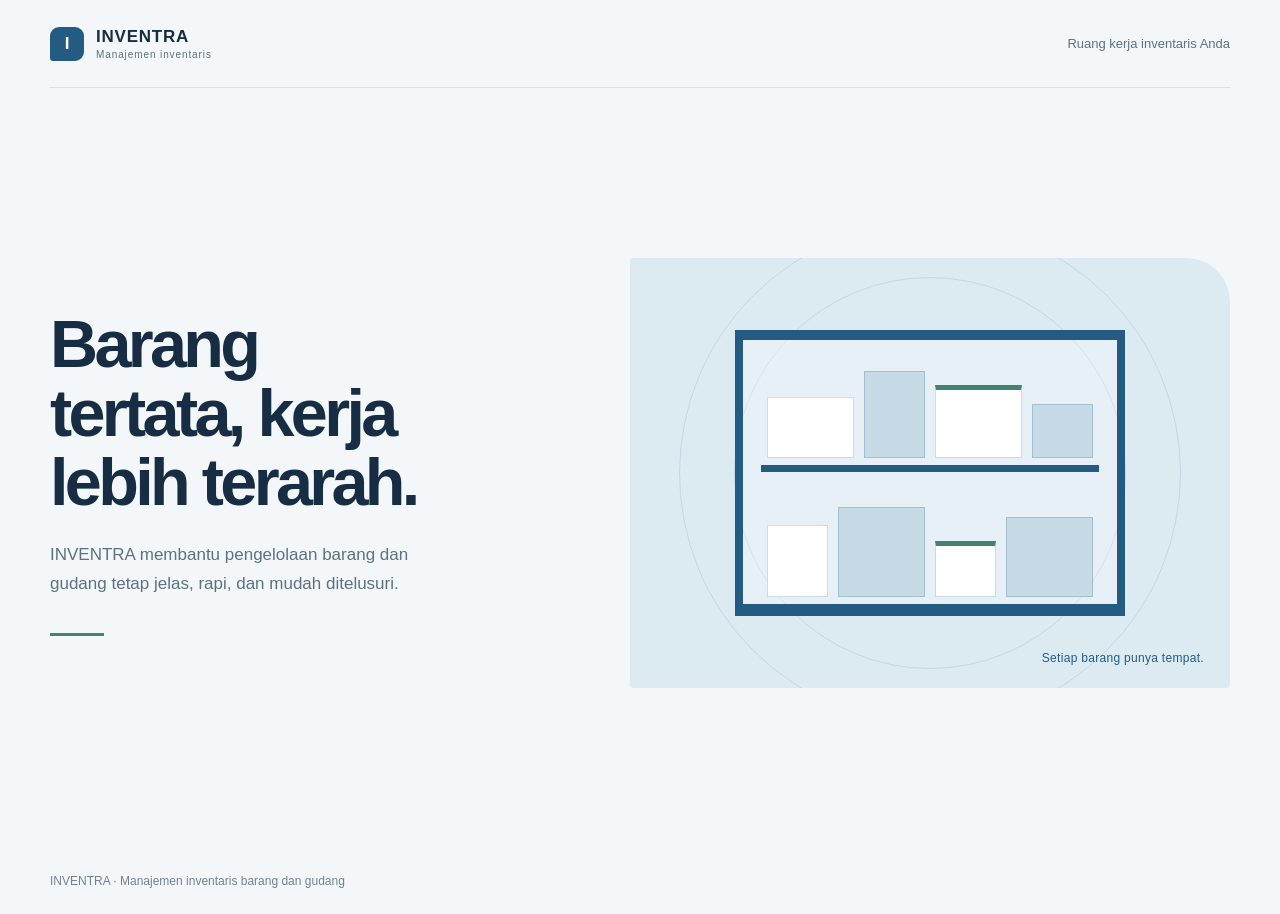
==== frontend/templates/index.html @ 929106e2 "refactor: rapikan struktur frontend dan backend" ====
<!doctype html>
<html lang="id">
<head>
  <meta charset="utf-8">
  <meta name="viewport" content="width=device-width, initial-scale=1">
  <meta name="theme-color" content="#f4f7f9">
  <title>INVENTRA — Inventaris yang tertata</title>
  <style>
    :root { color-scheme: light; --ink: #172d43; --blue: #235b83; --blue-soft: #dceaf2; --paper: #f4f7f9; --white: #fff; --line: #d7e1e7; --muted: #5e7181; --green: #43826e; font-family: "Avenir Next", Avenir, "Segoe UI", sans-serif; }
    * { box-sizing: border-box; }
    body { margin: 0; min-width: 320px; background: var(--paper); color: var(--ink); }
    .page { width: min(1180px, calc(100% - 64px)); margin: 0 auto; }
    header { height: 88px; display: flex; align-items: center; justify-content: space-between; border-bottom: 1px solid var(--line); }
    .brand { display: flex; align-items: center; gap: 12px; color: var(--ink); text-decoration: none; }
    .brand:focus-visible { outline: 3px solid var(--green); outline-offset: 5px; border-radius: 3px; }
    .brand-mark { width: 34px; height: 34px; display: grid; place-items: center; background: var(--blue); color: var(--white); border-radius: 9px 9px 9px 3px; font-size: 17px; font-weight: 700; }
    .brand-name { font-size: 17px; font-weight: 750; letter-spacing: .045em; }
    .brand-subtitle { display: block; color: var(--muted); font-size: 10px; letter-spacing: .09em; margin-top: 2px; }
    .header-note { color: var(--muted); font-size: 13px; }
    main { min-height: calc(100svh - 114px); display: grid; grid-template-columns: .9fr 1.1fr; align-items: center; gap: clamp(36px, 7vw, 92px); padding: 62px 0 78px; }
    .intro { max-width: 470px; }
    h1 { max-width: 11ch; margin: 0; font-size: clamp(42px, 5.2vw, 68px); line-height: 1.04; letter-spacing: -.055em; font-weight: 680; }
    .intro p { max-width: 42ch; margin: 24px 0 0; color: var(--muted); font-size: 17px; line-height: 1.7; }
    .rule { width: 54px; height: 3px; margin-top: 34px; background: var(--green); }
    .art { position: relative; min-height: 430px; display: grid; place-items: center; overflow: hidden; background: var(--blue-soft); border-radius: 3px 44px 3px 3px; }
    .art::before, .art::after { content: ""; position: absolute; border: 1px solid rgba(35, 91, 131, .13); border-radius: 50%; }
    .art::before { width: 390px; height: 390px; }
    .art::after { width: 500px; height: 500px; }
    .rack { position: relative; z-index: 1; width: min(76%, 390px); height: 286px; padding: 0 18px; border: 8px solid var(--blue); border-top-width: 10px; border-bottom-width: 12px; display: flex; flex-direction: column; justify-content: space-between; background: rgba(255,255,255,.28); }
    .shelf { position: relative; height: 50%; border-bottom: 7px solid var(--blue); display: flex; align-items: end; gap: 10px; padding: 0 6px 7px; }
    .shelf:last-child { border-bottom: 0; }
    .box { display: block; height: var(--h); flex: 1; background: var(--white); border: 1px solid rgba(35,91,131,.22); }
    .box:nth-child(2n) { background: #c6dbe6; }
    .box:nth-child(3n) { border-top: 5px solid var(--green); }
    .box.small { flex: .7; }
    .caption { position: absolute; z-index: 2; right: 26px; bottom: 23px; color: var(--blue); font-size: 12px; letter-spacing: .025em; }
    footer { padding: 0 0 26px; color: #718391; font-size: 12px; }
    @media (max-width: 740px) {
      .page { width: min(100% - 40px, 560px); } header { height: 72px; } .header-note { font-size: 12px; }
      main { min-height: 0; grid-template-columns: 1fr; gap: 38px; padding: 56px 0 48px; }
      h1 { max-width: 12ch; font-size: clamp(42px, 11vw, 58px); } .intro p { font-size: 16px; }
      .art { min-height: 330px; } .rack { height: 230px; } .art::before { width: 300px; height: 300px; } .art::after { width: 390px; height: 390px; }
    }
    @media (max-width: 400px) { .page { width: calc(100% - 32px); } .header-note { max-width: 116px; text-align: right; line-height: 1.35; } .art { min-height: 285px; } .rack { width: 82%; height: 205px; } }
    @media (prefers-reduced-motion: reduce) { *, *::before, *::after { scroll-behavior: auto !important; } }
  </style>
</head>
<body>
  <div class="page">
    <header>
        <a class="brand" href="/" aria-label="INVENTRA, halaman awal"><span class="brand-mark" aria-hidden="true">I</span><span><span class="brand-name">INVENTRA</span><span class="brand-subtitle">Manajemen inventaris</span></span></a>
      <span class="header-note">Ruang kerja inventaris Anda</span>
    </header>
    <main>
      <section class="intro" aria-labelledby="page-title"><h1 id="page-title">Barang tertata, kerja lebih terarah.</h1><p>INVENTRA membantu pengelolaan barang dan gudang tetap jelas, rapi, dan mudah ditelusuri.</p><div class="rule" aria-hidden="true"></div></section>
      <div class="art" role="img" aria-label="Ilustrasi rak gudang dengan kotak barang yang tersusun"><div class="rack" aria-hidden="true"><div class="shelf"><span class="box" style="--h:52%"></span><span class="box small" style="--h:74%"></span><span class="box" style="--h:62%"></span><span class="box small" style="--h:46%"></span></div><div class="shelf"><span class="box small" style="--h:58%"></span><span class="box" style="--h:72%"></span><span class="box small" style="--h:45%"></span><span class="box" style="--h:64%"></span></div></div><span class="caption">Setiap barang punya tempat.</span></div>
    </main>
    <footer>INVENTRA · Manajemen inventaris barang dan gudang</footer>
  </div>
</body>
</html>
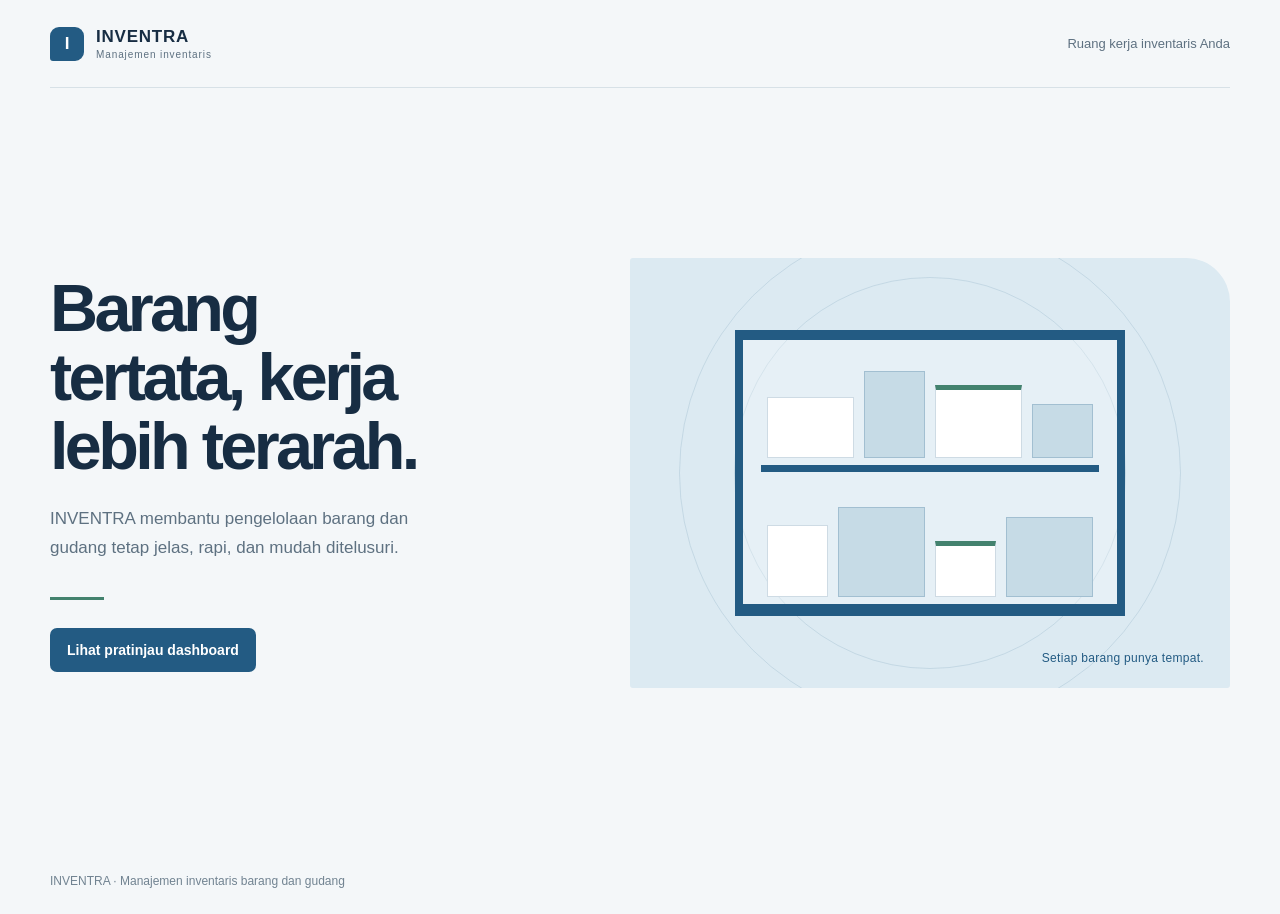
==== commit d93bbdd9: "feat: tambah dashboard frontend inventra" ====
--- a/frontend/templates/index.html
+++ b/frontend/templates/index.html
@@ -22,6 +22,9 @@
     h1 { max-width: 11ch; margin: 0; font-size: clamp(42px, 5.2vw, 68px); line-height: 1.04; letter-spacing: -.055em; font-weight: 680; }
     .intro p { max-width: 42ch; margin: 24px 0 0; color: var(--muted); font-size: 17px; line-height: 1.7; }
     .rule { width: 54px; height: 3px; margin-top: 34px; background: var(--green); }
+    .dashboard-link { display: inline-flex; align-items: center; min-height: 44px; margin-top: 28px; padding: 0 17px; border-radius: 7px; background: var(--blue); color: var(--white); font-size: 14px; font-weight: 650; text-decoration: none; }
+    .dashboard-link:hover { background: #1e4f73; }
+    .dashboard-link:focus-visible { outline: 3px solid var(--green); outline-offset: 3px; }
     .art { position: relative; min-height: 430px; display: grid; place-items: center; overflow: hidden; background: var(--blue-soft); border-radius: 3px 44px 3px 3px; }
     .art::before, .art::after { content: ""; position: absolute; border: 1px solid rgba(35, 91, 131, .13); border-radius: 50%; }
     .art::before { width: 390px; height: 390px; }
@@ -52,10 +55,10 @@
       <span class="header-note">Ruang kerja inventaris Anda</span>
     </header>
     <main>
-      <section class="intro" aria-labelledby="page-title"><h1 id="page-title">Barang tertata, kerja lebih terarah.</h1><p>INVENTRA membantu pengelolaan barang dan gudang tetap jelas, rapi, dan mudah ditelusuri.</p><div class="rule" aria-hidden="true"></div></section>
+      <section class="intro" aria-labelledby="page-title"><h1 id="page-title">Barang tertata, kerja lebih terarah.</h1><p>INVENTRA membantu pengelolaan barang dan gudang tetap jelas, rapi, dan mudah ditelusuri.</p><div class="rule" aria-hidden="true"></div><a class="dashboard-link" href="/dashboard">Lihat pratinjau dashboard</a></section>
       <div class="art" role="img" aria-label="Ilustrasi rak gudang dengan kotak barang yang tersusun"><div class="rack" aria-hidden="true"><div class="shelf"><span class="box" style="--h:52%"></span><span class="box small" style="--h:74%"></span><span class="box" style="--h:62%"></span><span class="box small" style="--h:46%"></span></div><div class="shelf"><span class="box small" style="--h:58%"></span><span class="box" style="--h:72%"></span><span class="box small" style="--h:45%"></span><span class="box" style="--h:64%"></span></div></div><span class="caption">Setiap barang punya tempat.</span></div>
     </main>
     <footer>INVENTRA · Manajemen inventaris barang dan gudang</footer>
   </div>
 </body>
-</html>+</html>
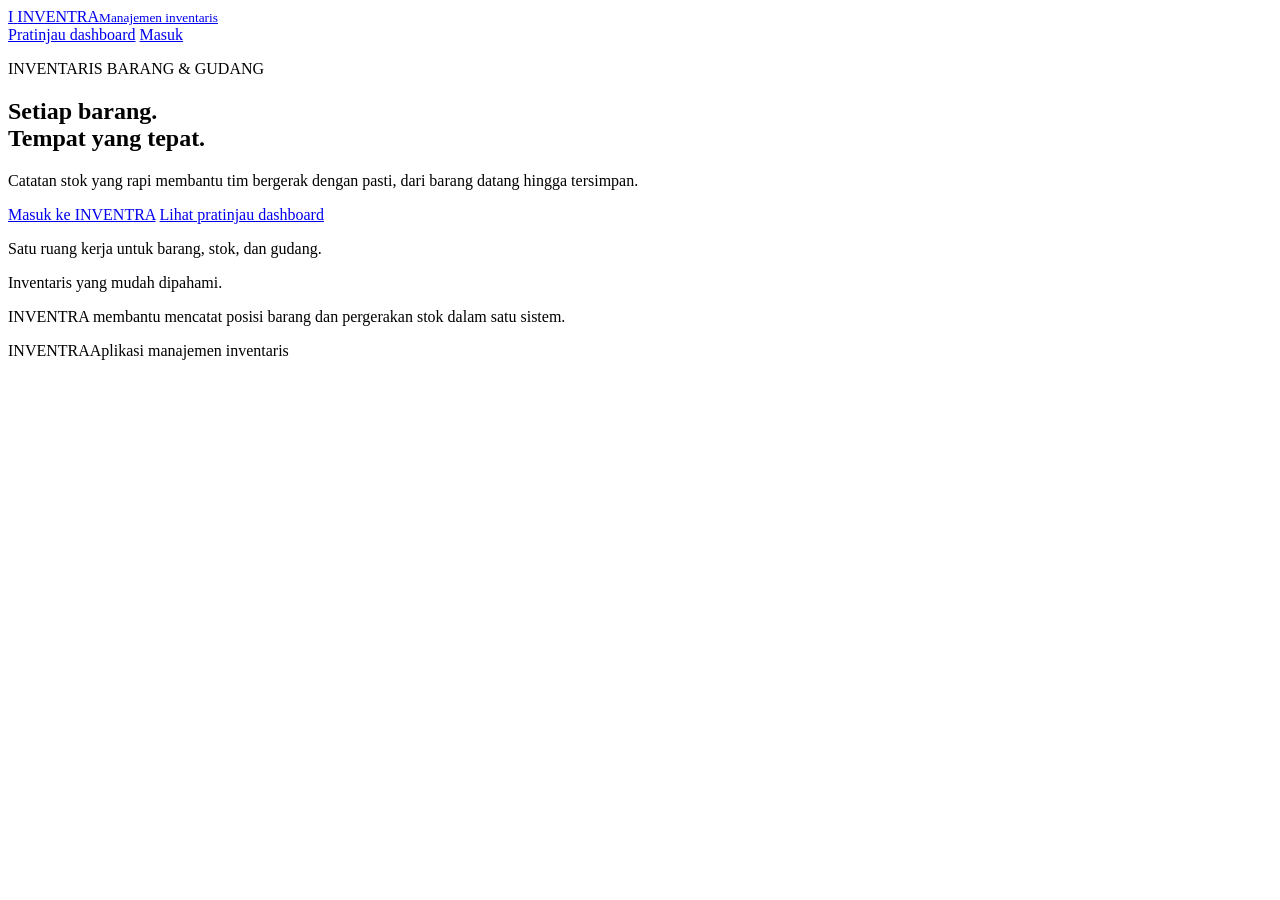
==== commit aac1a3f8: "refine: sempurnakan desain frontend inventra" ====
--- a/frontend/templates/index.html
+++ b/frontend/templates/index.html
@@ -3,62 +3,39 @@
 <head>
   <meta charset="utf-8">
   <meta name="viewport" content="width=device-width, initial-scale=1">
-  <meta name="theme-color" content="#f4f7f9">
-  <title>INVENTRA — Inventaris yang tertata</title>
-  <style>
-    :root { color-scheme: light; --ink: #172d43; --blue: #235b83; --blue-soft: #dceaf2; --paper: #f4f7f9; --white: #fff; --line: #d7e1e7; --muted: #5e7181; --green: #43826e; font-family: "Avenir Next", Avenir, "Segoe UI", sans-serif; }
-    * { box-sizing: border-box; }
-    body { margin: 0; min-width: 320px; background: var(--paper); color: var(--ink); }
-    .page { width: min(1180px, calc(100% - 64px)); margin: 0 auto; }
-    header { height: 88px; display: flex; align-items: center; justify-content: space-between; border-bottom: 1px solid var(--line); }
-    .brand { display: flex; align-items: center; gap: 12px; color: var(--ink); text-decoration: none; }
-    .brand:focus-visible { outline: 3px solid var(--green); outline-offset: 5px; border-radius: 3px; }
-    .brand-mark { width: 34px; height: 34px; display: grid; place-items: center; background: var(--blue); color: var(--white); border-radius: 9px 9px 9px 3px; font-size: 17px; font-weight: 700; }
-    .brand-name { font-size: 17px; font-weight: 750; letter-spacing: .045em; }
-    .brand-subtitle { display: block; color: var(--muted); font-size: 10px; letter-spacing: .09em; margin-top: 2px; }
-    .header-note { color: var(--muted); font-size: 13px; }
-    main { min-height: calc(100svh - 114px); display: grid; grid-template-columns: .9fr 1.1fr; align-items: center; gap: clamp(36px, 7vw, 92px); padding: 62px 0 78px; }
-    .intro { max-width: 470px; }
-    h1 { max-width: 11ch; margin: 0; font-size: clamp(42px, 5.2vw, 68px); line-height: 1.04; letter-spacing: -.055em; font-weight: 680; }
-    .intro p { max-width: 42ch; margin: 24px 0 0; color: var(--muted); font-size: 17px; line-height: 1.7; }
-    .rule { width: 54px; height: 3px; margin-top: 34px; background: var(--green); }
-    .dashboard-link { display: inline-flex; align-items: center; min-height: 44px; margin-top: 28px; padding: 0 17px; border-radius: 7px; background: var(--blue); color: var(--white); font-size: 14px; font-weight: 650; text-decoration: none; }
-    .dashboard-link:hover { background: #1e4f73; }
-    .dashboard-link:focus-visible { outline: 3px solid var(--green); outline-offset: 3px; }
-    .art { position: relative; min-height: 430px; display: grid; place-items: center; overflow: hidden; background: var(--blue-soft); border-radius: 3px 44px 3px 3px; }
-    .art::before, .art::after { content: ""; position: absolute; border: 1px solid rgba(35, 91, 131, .13); border-radius: 50%; }
-    .art::before { width: 390px; height: 390px; }
-    .art::after { width: 500px; height: 500px; }
-    .rack { position: relative; z-index: 1; width: min(76%, 390px); height: 286px; padding: 0 18px; border: 8px solid var(--blue); border-top-width: 10px; border-bottom-width: 12px; display: flex; flex-direction: column; justify-content: space-between; background: rgba(255,255,255,.28); }
-    .shelf { position: relative; height: 50%; border-bottom: 7px solid var(--blue); display: flex; align-items: end; gap: 10px; padding: 0 6px 7px; }
-    .shelf:last-child { border-bottom: 0; }
-    .box { display: block; height: var(--h); flex: 1; background: var(--white); border: 1px solid rgba(35,91,131,.22); }
-    .box:nth-child(2n) { background: #c6dbe6; }
-    .box:nth-child(3n) { border-top: 5px solid var(--green); }
-    .box.small { flex: .7; }
-    .caption { position: absolute; z-index: 2; right: 26px; bottom: 23px; color: var(--blue); font-size: 12px; letter-spacing: .025em; }
-    footer { padding: 0 0 26px; color: #718391; font-size: 12px; }
-    @media (max-width: 740px) {
-      .page { width: min(100% - 40px, 560px); } header { height: 72px; } .header-note { font-size: 12px; }
-      main { min-height: 0; grid-template-columns: 1fr; gap: 38px; padding: 56px 0 48px; }
-      h1 { max-width: 12ch; font-size: clamp(42px, 11vw, 58px); } .intro p { font-size: 16px; }
-      .art { min-height: 330px; } .rack { height: 230px; } .art::before { width: 300px; height: 300px; } .art::after { width: 390px; height: 390px; }
-    }
-    @media (max-width: 400px) { .page { width: calc(100% - 32px); } .header-note { max-width: 116px; text-align: right; line-height: 1.35; } .art { min-height: 285px; } .rack { width: 82%; height: 205px; } }
-    @media (prefers-reduced-motion: reduce) { *, *::before, *::after { scroll-behavior: auto !important; } }
-  </style>
+  <meta name="theme-color" content="#111820">
+  <title>INVENTRA — Inventaris dalam kendali</title>
+  <link rel="stylesheet" href="/static/css/app.css">
 </head>
-<body>
-  <div class="page">
-    <header>
-        <a class="brand" href="/" aria-label="INVENTRA, halaman awal"><span class="brand-mark" aria-hidden="true">I</span><span><span class="brand-name">INVENTRA</span><span class="brand-subtitle">Manajemen inventaris</span></span></a>
-      <span class="header-note">Ruang kerja inventaris Anda</span>
-    </header>
-    <main>
-      <section class="intro" aria-labelledby="page-title"><h1 id="page-title">Barang tertata, kerja lebih terarah.</h1><p>INVENTRA membantu pengelolaan barang dan gudang tetap jelas, rapi, dan mudah ditelusuri.</p><div class="rule" aria-hidden="true"></div><a class="dashboard-link" href="/dashboard">Lihat pratinjau dashboard</a></section>
-      <div class="art" role="img" aria-label="Ilustrasi rak gudang dengan kotak barang yang tersusun"><div class="rack" aria-hidden="true"><div class="shelf"><span class="box" style="--h:52%"></span><span class="box small" style="--h:74%"></span><span class="box" style="--h:62%"></span><span class="box small" style="--h:46%"></span></div><div class="shelf"><span class="box small" style="--h:58%"></span><span class="box" style="--h:72%"></span><span class="box small" style="--h:45%"></span><span class="box" style="--h:64%"></span></div></div><span class="caption">Setiap barang punya tempat.</span></div>
-    </main>
-    <footer>INVENTRA · Manajemen inventaris barang dan gudang</footer>
-  </div>
+<body class="landing-page">
+  <header class="landing-header">
+    <a class="brand brand-light" href="/" aria-label="INVENTRA, halaman awal">
+      <span class="brand-mark" aria-hidden="true">I</span>
+      <span class="brand-name">INVENTRA<small>Manajemen inventaris</small></span>
+    </a>
+    <nav class="landing-nav" aria-label="Navigasi halaman awal">
+      <a href="/dashboard">Pratinjau dashboard</a>
+      <a class="landing-login" href="/login">Masuk</a>
+    </nav>
+  </header>
+  <main>
+    <section class="landing-hero" aria-labelledby="judul-landing">
+      <div class="landing-copy">
+        <p class="landing-kicker">INVENTARIS BARANG &amp; GUDANG</p>
+        <h1 id="judul-landing">Setiap barang.<br>Tempat yang tepat.</h1>
+        <p class="landing-description">Catatan stok yang rapi membantu tim bergerak dengan pasti, dari barang datang hingga tersimpan.</p>
+        <div class="landing-actions">
+          <a class="button button-blue" href="/login">Masuk ke INVENTRA</a>
+          <a class="text-link" href="/dashboard">Lihat pratinjau dashboard</a>
+        </div>
+      </div>
+      <p class="landing-note">Satu ruang kerja untuk barang, stok, dan gudang.</p>
+    </section>
+    <section class="landing-intro" aria-label="Tentang INVENTRA">
+      <p>Inventaris yang mudah dipahami.</p>
+      <p>INVENTRA membantu mencatat posisi barang dan pergerakan stok dalam satu sistem.</p>
+    </section>
+  </main>
+  <footer class="landing-footer"><span>INVENTRA</span><span>Aplikasi manajemen inventaris</span></footer>
 </body>
 </html>
